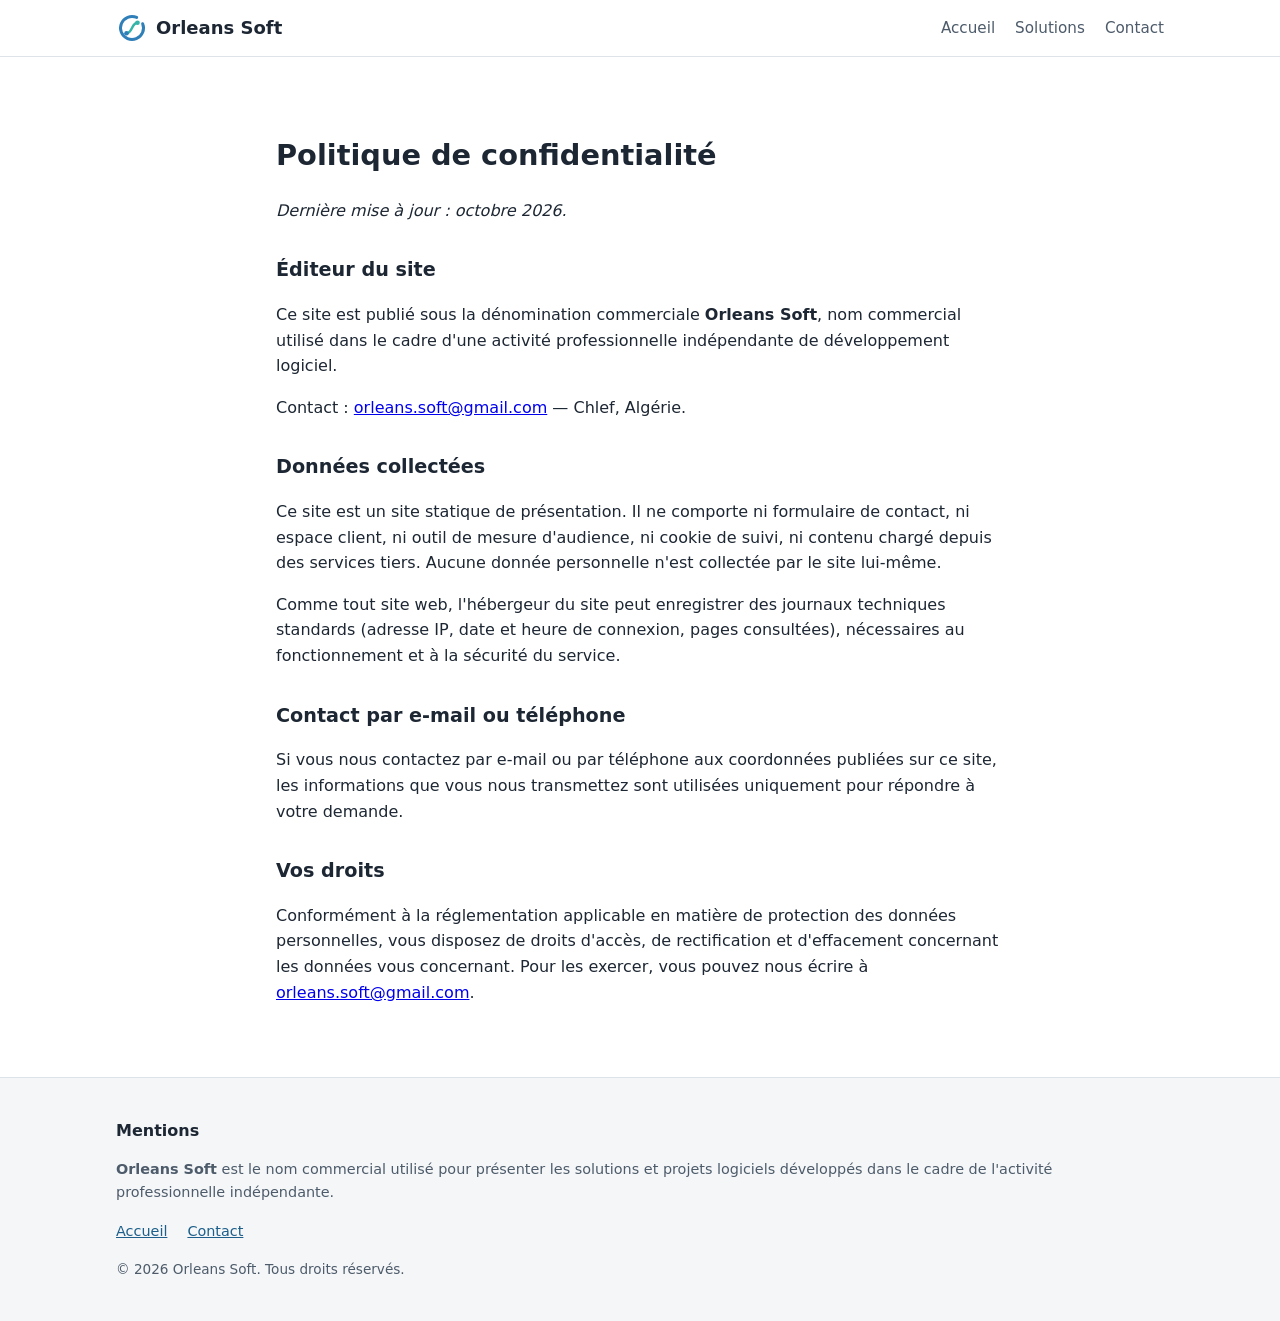
==== legal/privacy.html @ f2cbba83 "Initial commit: Orleans Soft public website" ====
<!DOCTYPE html>
<html lang="fr">
<head>
  <meta charset="utf-8">
  <meta name="viewport" content="width=device-width, initial-scale=1">
  <title>Politique de confidentialité — Orleans Soft</title>
  <meta name="description" content="Politique de confidentialité du site Orleans Soft.">
  <link rel="icon" type="image/svg+xml" href="../assets/favicon.svg">
  <link rel="stylesheet" href="../styles.css">
</head>
<body>
  <a class="skip-link" href="#contenu">Aller au contenu</a>

  <header class="site-header">
    <div class="container header-inner">
      <a class="brand" href="../index.html" aria-label="Orleans Soft — Accueil">
        <img class="brand-mark" src="../assets/logo-mark.svg" alt="" width="32" height="32">
        <span class="brand-name">Orleans&nbsp;Soft</span>
      </a>
      <nav aria-label="Navigation principale">
        <ul class="nav-list">
          <li><a href="../index.html">Accueil</a></li>
          <li><a href="../index.html#solutions">Solutions</a></li>
          <li><a href="../index.html#contact">Contact</a></li>
        </ul>
      </nav>
    </div>
  </header>

  <main id="contenu" class="section">
    <div class="container legal-body">
      <h1>Politique de confidentialité</h1>
      <p><em>Dernière mise à jour : octobre 2026.</em></p>

      <h2>Éditeur du site</h2>
      <p>
        Ce site est publié sous la dénomination commerciale
        <strong>Orleans Soft</strong>, nom commercial utilisé dans le cadre d'une
        activité professionnelle indépendante de développement logiciel.
      </p>
      <p>
        Contact&nbsp;: <a href="mailto:orleans.soft@gmail.com">orleans.soft@gmail.com</a>
        — Chlef, Algérie.
      </p>

      <h2>Données collectées</h2>
      <p>
        Ce site est un site statique de présentation. Il ne comporte ni
        formulaire de contact, ni espace client, ni outil de mesure d'audience,
        ni cookie de suivi, ni contenu chargé depuis des services tiers.
        Aucune donnée personnelle n'est collectée par le site lui-même.
      </p>
      <p>
        Comme tout site web, l'hébergeur du site peut enregistrer des journaux
        techniques standards (adresse IP, date et heure de connexion, pages
        consultées), nécessaires au fonctionnement et à la sécurité du service.
      </p>

      <h2>Contact par e-mail ou téléphone</h2>
      <p>
        Si vous nous contactez par e-mail ou par téléphone aux coordonnées
        publiées sur ce site, les informations que vous nous transmettez sont
        utilisées uniquement pour répondre à votre demande.
      </p>

      <h2>Vos droits</h2>
      <p>
        Conformément à la réglementation applicable en matière de protection des
        données personnelles, vous disposez de droits d'accès, de rectification
        et d'effacement concernant les données vous concernant. Pour les exercer,
        vous pouvez nous écrire à
        <a href="mailto:orleans.soft@gmail.com">orleans.soft@gmail.com</a>.
      </p>
    </div>
  </main>

  <footer class="site-footer">
    <div class="container">
      <h2 class="footer-heading">Mentions</h2>
      <p>
        <strong>Orleans Soft</strong> est le nom commercial utilisé pour présenter
        les solutions et projets logiciels développés dans le cadre de l'activité
        professionnelle indépendante.
      </p>
      <ul class="footer-links">
        <li><a href="../index.html">Accueil</a></li>
        <li><a href="../index.html#contact">Contact</a></li>
      </ul>
      <p class="footer-copy">© 2026 Orleans Soft. Tous droits réservés.</p>
    </div>
  </footer>
</body>
</html>
---- styles.css ----
:root {
  --color-bg: #ffffff;
  --color-bg-alt: #f4f6f8;
  --color-text: #1d2733;
  --color-text-muted: #4d5b6a;
  --color-accent: #1d5f8a;
  --color-accent-dark: #144a6c;
  --color-border: #dde3e8;
  --color-teal: #35b5a8;
  --container-width: 68rem;
}

*,
*::before,
*::after {
  box-sizing: border-box;
}

html {
  scroll-behavior: smooth;
}

body {
  margin: 0;
  font-family: "Segoe UI", system-ui, -apple-system, "Helvetica Neue", Arial, sans-serif;
  font-size: 1rem;
  line-height: 1.6;
  color: var(--color-text);
  background: var(--color-bg);
}

.container {
  width: 100%;
  max-width: var(--container-width);
  margin-inline: auto;
  padding-inline: 1.25rem;
}

.skip-link {
  position: absolute;
  left: -9999px;
  top: 0;
  padding: 0.5rem 1rem;
  background: var(--color-accent-dark);
  color: #fff;
  z-index: 10;
}

.skip-link:focus {
  left: 0;
}

/* Header */

.site-header {
  border-bottom: 1px solid var(--color-border);
  background: var(--color-bg);
}

.header-inner {
  display: flex;
  align-items: center;
  justify-content: space-between;
  gap: 1rem;
  padding-block: 0.75rem;
  flex-wrap: wrap;
}

.brand {
  display: inline-flex;
  align-items: center;
  gap: 0.5rem;
  text-decoration: none;
  color: var(--color-text);
  font-weight: 600;
  font-size: 1.125rem;
}

.brand-mark {
  display: block;
}

.nav-list {
  display: flex;
  gap: 1.25rem;
  list-style: none;
  margin: 0;
  padding: 0;
  flex-wrap: wrap;
}

.nav-list a {
  color: var(--color-text-muted);
  text-decoration: none;
  font-size: 0.95rem;
}

.nav-list a:hover,
.nav-list a:focus {
  color: var(--color-accent);
  text-decoration: underline;
}

/* Hero */

.hero {
  background: var(--color-bg-alt);
  border-bottom: 1px solid var(--color-border);
  padding-block: 4rem;
}

.hero-kicker {
  margin: 0 0 0.5rem;
  text-transform: uppercase;
  letter-spacing: 0.12em;
  font-size: 0.8rem;
  font-weight: 600;
  color: var(--color-accent);
}

.hero h1 {
  margin: 0 0 1rem;
  font-size: 2.25rem;
  line-height: 1.2;
  font-weight: 700;
}

.hero-lead {
  margin: 0 0 1.75rem;
  max-width: 44rem;
  font-size: 1.1rem;
  color: var(--color-text-muted);
}

.hero-actions {
  display: flex;
  gap: 0.75rem;
  flex-wrap: wrap;
  margin: 0;
}

.button {
  display: inline-block;
  padding: 0.6rem 1.25rem;
  border-radius: 4px;
  background: var(--color-accent);
  color: #fff;
  text-decoration: none;
  font-weight: 600;
  border: 1px solid var(--color-accent);
}

.button:hover,
.button:focus {
  background: var(--color-accent-dark);
  border-color: var(--color-accent-dark);
}

.button-secondary {
  background: transparent;
  color: var(--color-accent);
}

.button-secondary:hover,
.button-secondary:focus {
  background: var(--color-accent);
  color: #fff;
}

/* Sections */

.section {
  padding-block: 3.5rem;
}

.section-alt {
  background: var(--color-bg-alt);
  border-block: 1px solid var(--color-border);
}

.section h2 {
  margin: 0 0 1rem;
  font-size: 1.6rem;
}

.section-intro {
  max-width: 48rem;
  color: var(--color-text-muted);
}

.card-grid {
  display: grid;
  grid-template-columns: repeat(auto-fit, minmax(16rem, 1fr));
  gap: 1rem;
  margin-top: 1.75rem;
}

.card {
  border: 1px solid var(--color-border);
  border-radius: 6px;
  padding: 1.25rem;
  background: var(--color-bg);
}

.card h3 {
  margin: 0 0 0.5rem;
  font-size: 1.05rem;
  color: var(--color-accent-dark);
}

.card p {
  margin: 0;
  font-size: 0.95rem;
  color: var(--color-text-muted);
}

.card-featured {
  margin-top: 1.75rem;
  border-left: 4px solid var(--color-accent);
  padding: 1.5rem;
}

.card-featured h3 {
  font-size: 1.2rem;
}

.badge {
  display: block;
  width: fit-content;
  margin: 0.35rem 0 0;
  padding: 0.1rem 0.55rem;
  border: 1px solid var(--color-teal);
  border-radius: 999px;
  color: #1a7a72;
  font-size: 0.72rem;
  font-weight: 600;
  letter-spacing: 0.04em;
  text-transform: uppercase;
  vertical-align: middle;
}

/* Expertise */

.chip-list {
  display: flex;
  flex-wrap: wrap;
  gap: 0.6rem;
  list-style: none;
  margin: 1.25rem 0 0;
  padding: 0;
}

.chip-list li {
  padding: 0.45rem 0.95rem;
  border: 1px solid var(--color-border);
  border-radius: 999px;
  background: var(--color-bg);
  font-size: 0.92rem;
  color: var(--color-text);
}

/* Contact */

.contact-block {
  font-style: normal;
  margin-top: 1rem;
}

.contact-block p {
  margin: 0.5rem 0;
  display: flex;
  gap: 0.75rem;
  flex-wrap: wrap;
}

.contact-label {
  font-weight: 600;
  min-width: 6.5rem;
}

.contact-block a {
  color: var(--color-accent);
  text-decoration: none;
}

.contact-block a:hover,
.contact-block a:focus {
  text-decoration: underline;
}

/* Footer */

.site-footer {
  border-top: 1px solid var(--color-border);
  background: var(--color-bg-alt);
  padding-block: 2.5rem;
  font-size: 0.9rem;
  color: var(--color-text-muted);
}

.footer-heading {
  font-size: 1rem;
  margin: 0 0 0.75rem;
  color: var(--color-text);
}

.footer-links {
  list-style: none;
  margin: 1rem 0;
  padding: 0;
  display: flex;
  gap: 1.25rem;
  flex-wrap: wrap;
}

.footer-links a {
  color: var(--color-accent);
}

.footer-copy {
  margin: 1rem 0 0;
  font-size: 0.85rem;
}

/* Legal pages */

.legal-body {
  max-width: 48rem;
}

.legal-body h1 {
  font-size: 1.8rem;
}

.legal-body h2 {
  font-size: 1.2rem;
  margin-top: 2rem;
}

/* Responsive */

@media (max-width: 40rem) {
  .header-inner {
    flex-direction: column;
    align-items: flex-start;
  }

  .hero {
    padding-block: 2.5rem;
  }

  .hero h1 {
    font-size: 1.7rem;
  }

  .section {
    padding-block: 2.5rem;
  }
}
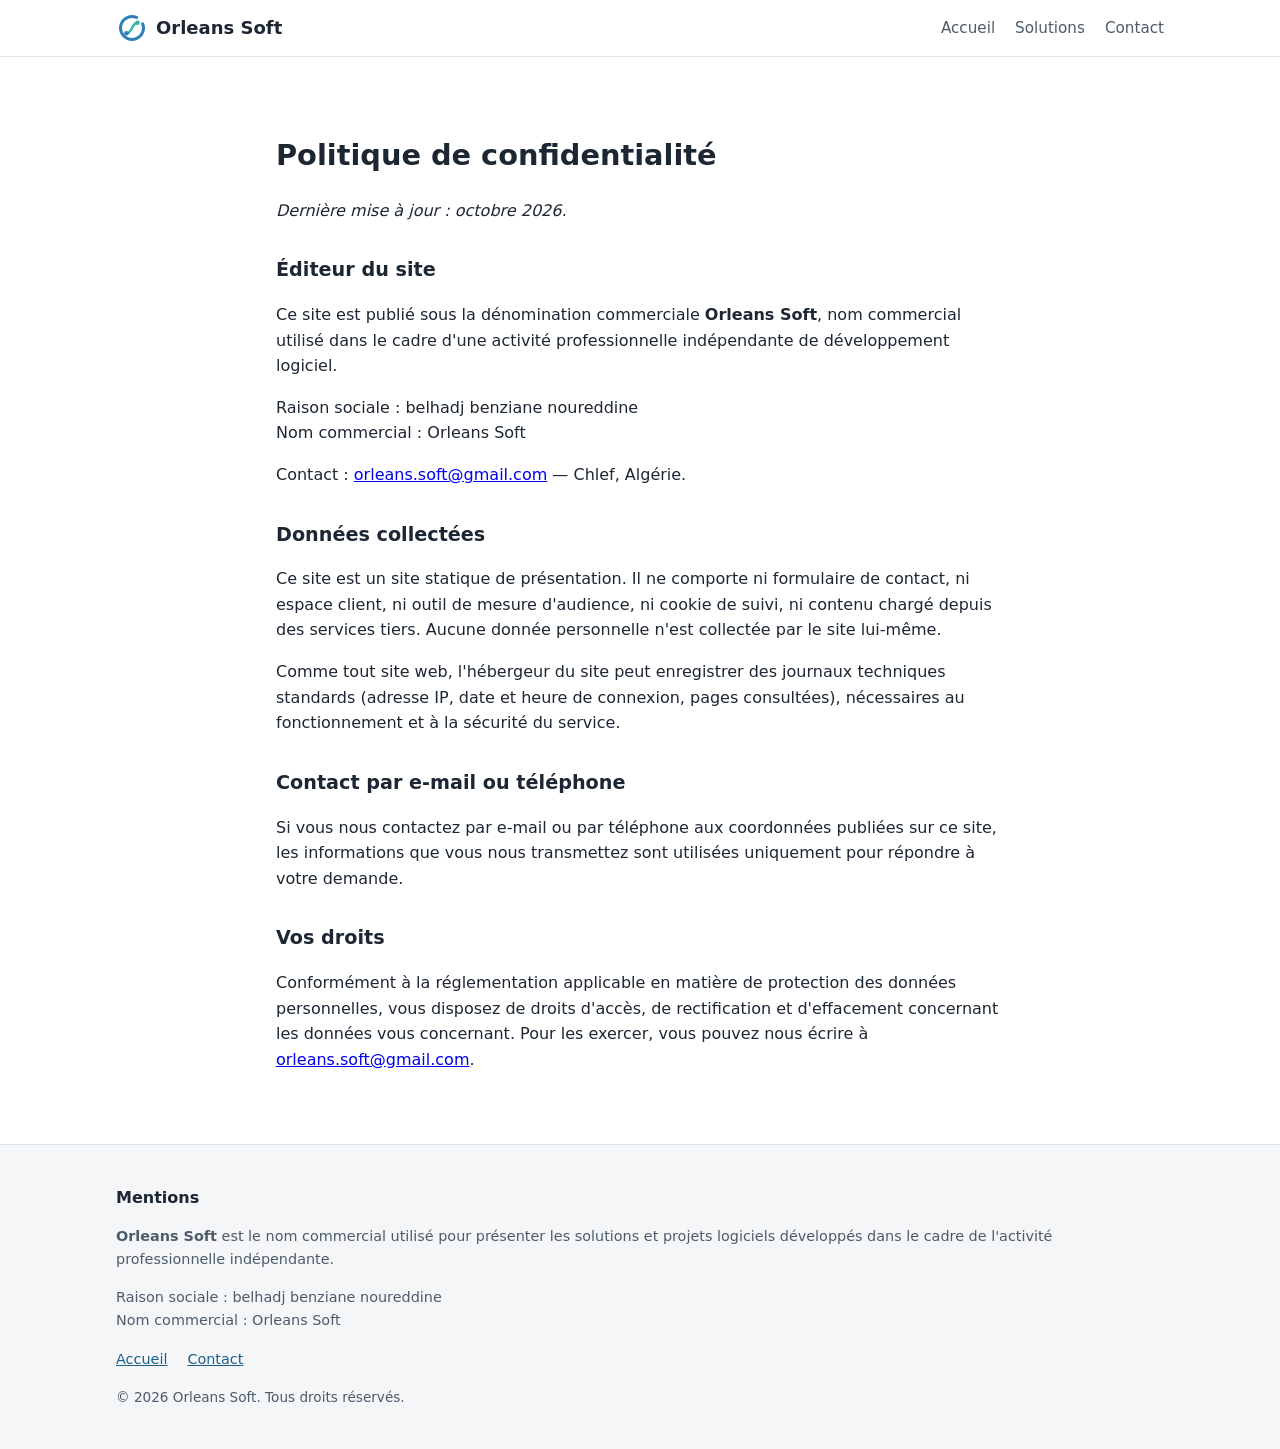
==== commit e4d43d3e: "Add legal name (raison sociale) to mentions" ====
--- a/legal/privacy.html
+++ b/legal/privacy.html
@@ -37,6 +37,10 @@
         Ce site est publié sous la dénomination commerciale
         <strong>Orleans Soft</strong>, nom commercial utilisé dans le cadre d'une
         activité professionnelle indépendante de développement logiciel.
+      </p>
+      <p>
+        Raison sociale&nbsp;: belhadj benziane noureddine<br>
+        Nom commercial&nbsp;: Orleans Soft
       </p>
       <p>
         Contact&nbsp;: <a href="mailto:orleans.soft@gmail.com">orleans.soft@gmail.com</a>
@@ -82,6 +86,10 @@
         les solutions et projets logiciels développés dans le cadre de l'activité
         professionnelle indépendante.
       </p>
+      <p>
+        Raison sociale&nbsp;: belhadj benziane noureddine<br>
+        Nom commercial&nbsp;: Orleans Soft
+      </p>
       <ul class="footer-links">
         <li><a href="../index.html">Accueil</a></li>
         <li><a href="../index.html#contact">Contact</a></li>
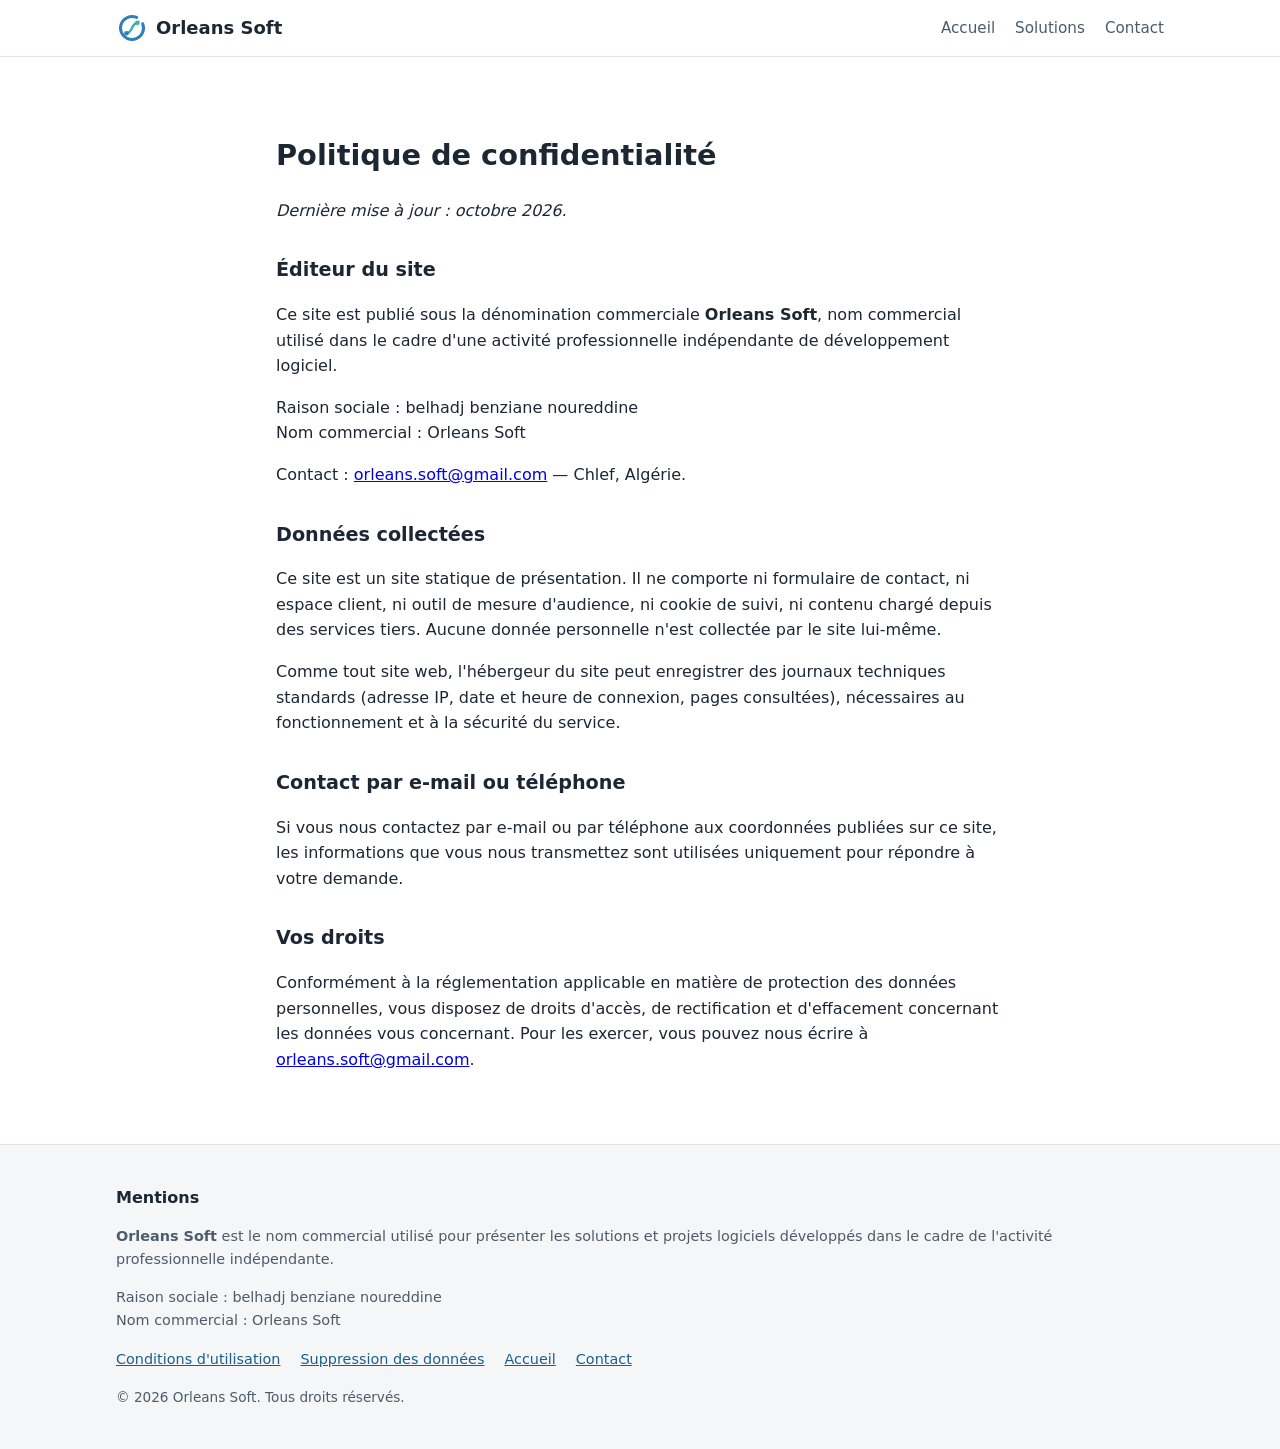
==== commit b2992b68: "Prepare website for Meta App Review Add Conditions d'utilisation and Suppression des données pages, " ====
--- a/legal/privacy.html
+++ b/legal/privacy.html
@@ -91,6 +91,8 @@
         Nom commercial&nbsp;: Orleans Soft
       </p>
       <ul class="footer-links">
+        <li><a href="terms.html">Conditions d'utilisation</a></li>
+        <li><a href="data-deletion.html">Suppression des données</a></li>
         <li><a href="../index.html">Accueil</a></li>
         <li><a href="../index.html#contact">Contact</a></li>
       </ul>
